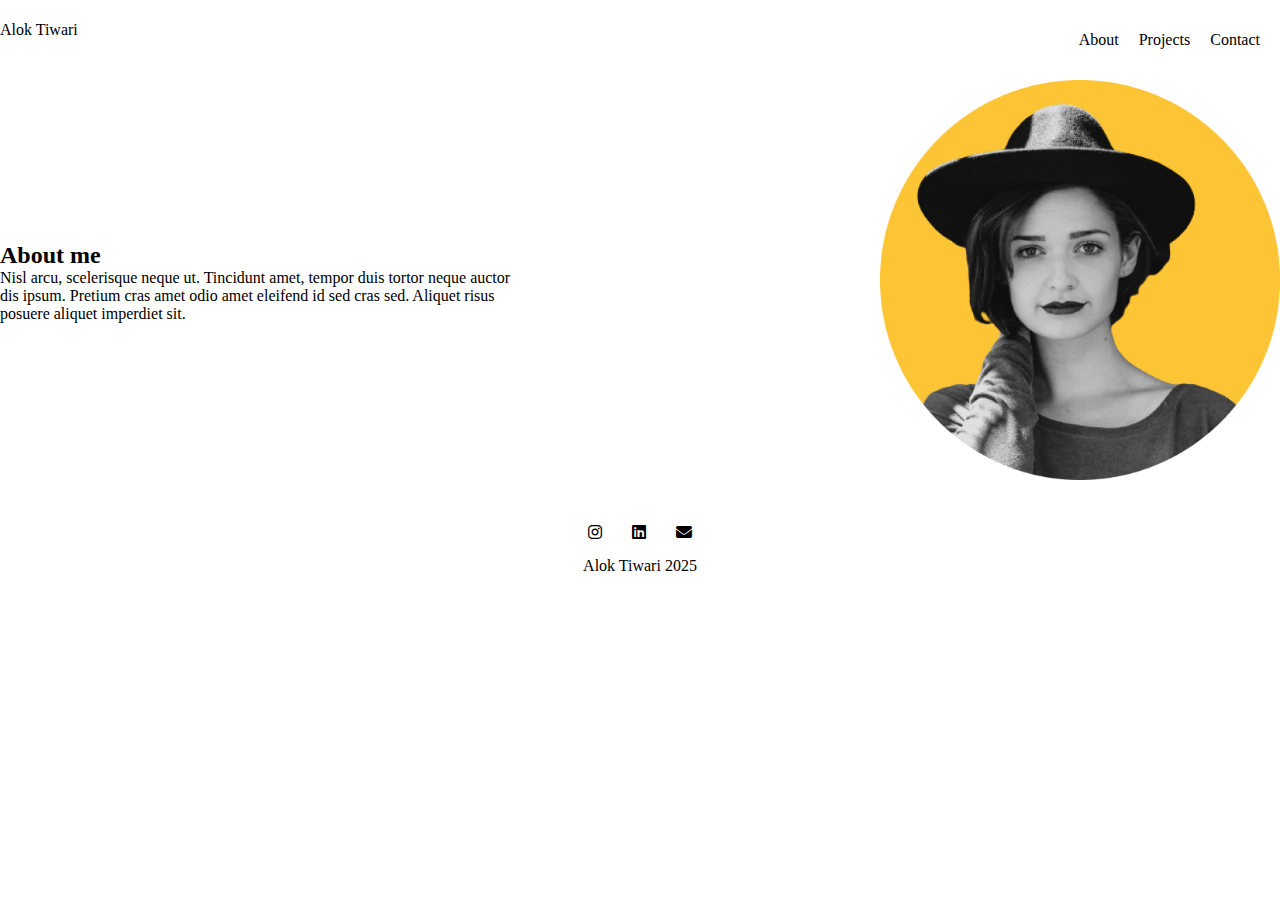
==== index.html @ 7c9b97ea "add all final initial time" ====
<!doctype html>
<html lang="en">

<head>
    <!-- Required meta tags -->
    <meta charset="utf-8">
    <meta name="viewport" content="width=device-width, initial-scale=1">

    <!-- Bootstrap CSS -->
    <link href="https://cdn.jsdelivr.net/npm/bootstrap@5.0.2/dist/css/bootstrap.min.css" rel="stylesheet"
        integrity="sha384-EVSTQN3/azprG1Anm3QDgpJLIm9Nao0Yz1ztcQTwFspd3yD65VohhpuuCOmLASjC" crossorigin="anonymous">

    <!-- Main css -->
    <link rel="stylesheet" href="./assets/css/style.css">

    <link rel="stylesheet" href="https://cdnjs.cloudflare.com/ajax/libs/font-awesome/6.7.2/css/all.min.css"
        integrity="sha512-Evv84Mr4kqVGRNSgIGL/F/aIDqQb7xQ2vcrdIwxfjThSH8CSR7PBEakCr51Ck+w+/U6swU2Im1vVX0SVk9ABhg=="
        crossorigin="anonymous" referrerpolicy="no-referrer" />

    <title>Alok Tiwari | About</title>
</head>

<body>
    <!-- start top section -->
    <nav class="container">
        <div class="brand-name">
            <a href="./index.html">Alok Tiwari</a>
        </div>
        <div class="site-menu">
            <ul>
                <li><a href="./index.html">About</a></li>
                <li><a href="#">Projects</a></li>
                <li><a href="./contact.html">Contact</a></li>
            </ul>
        </div>
    </nav>
    <!-- End top section -->

    <!-- start main section -->
    <main class="container">
        <div class="about-me">
            <h2 class="section-heading">
                About me
            </h2>
            <p>
                Nisl arcu, scelerisque neque ut. Tincidunt amet, tempor duis tortor neque auctor dis ipsum. Pretium cras
                amet odio amet eleifend id sed cras sed. Aliquet risus posuere aliquet imperdiet sit.
            </p>
        </div>
        <div class="profile-photo">
            <img src="./assets/img/about-img.png" alt="about-img">
        </div>
    </main>
    <footer>
        <div class="footer-content">
            <div class="social-icon">
                <div class="instagram-icon">
                    <i class="fa-brands fa-instagram"></i>
                </div>
                <div class="linkedin-icon">
                    <i class="fa-brands fa-linkedin"></i>
                </div>
                <div class="email-icon">
                    <i class="fa-solid fa-envelope"></i>
                </div>
            </div>
            <div class="footer-text">
                        <p>Alok Tiwari 2025</p>
                    </div>
        </div>

    </footer>

    <!-- Option 1: Bootstrap Bundle with Popper -->
    <script src="https://cdn.jsdelivr.net/npm/bootstrap@5.0.2/dist/js/bootstrap.bundle.min.js"
        integrity="sha384-MrcW6ZMFYlzcLA8Nl+NtUVF0sA7MsXsP1UyJoMp4YLEuNSfAP+JcXn/tWtIaxVXM"
        crossorigin="anonymous"></script>
</body>

</html>
---- assets/css/style.css ----
@import url('./reset.css');
@import url('./main.css');
@import url('./media.css');
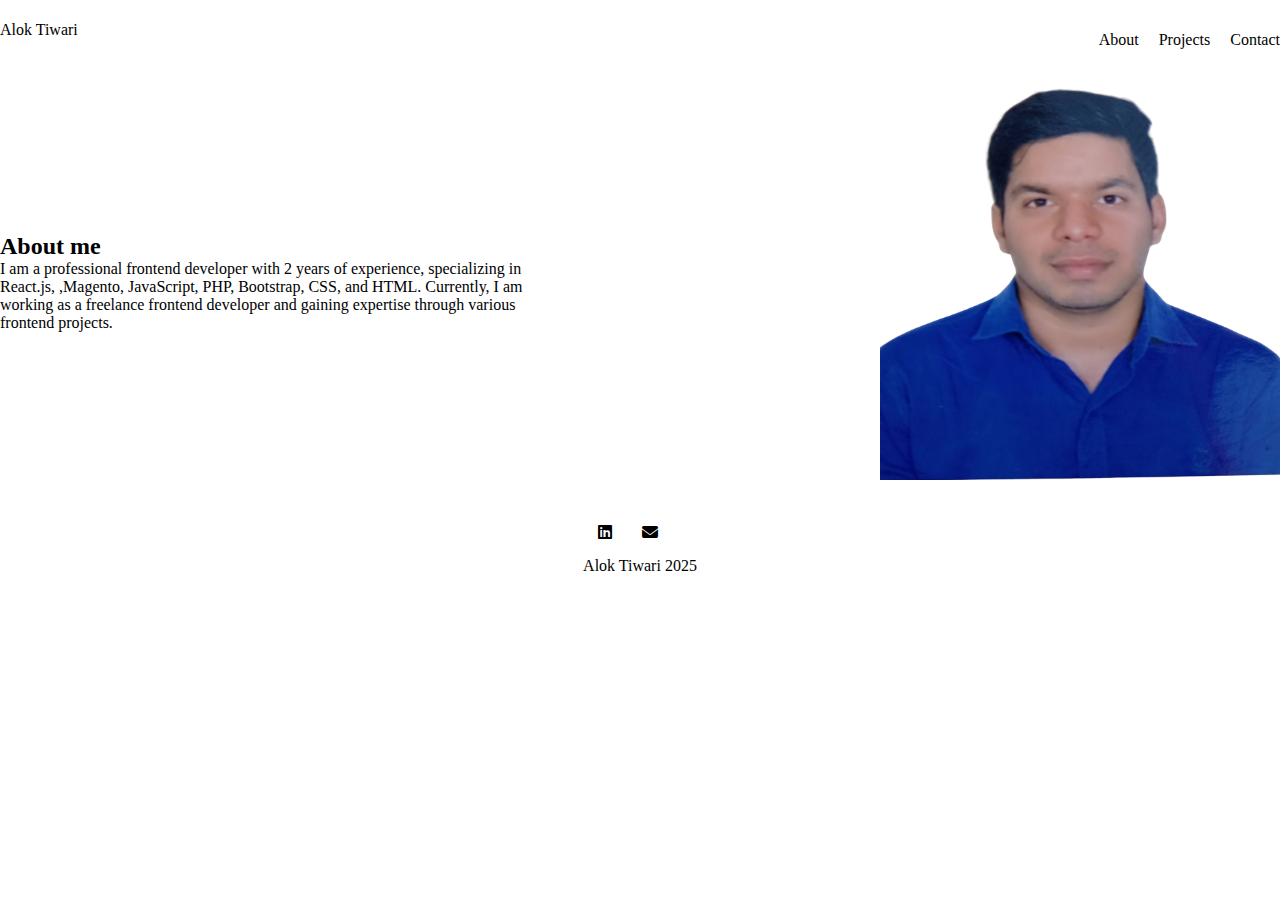
==== commit d7076ffe: "add my profile photo" ====
--- a/index.html
+++ b/index.html
@@ -43,25 +43,25 @@
                 About me
             </h2>
             <p>
-                Nisl arcu, scelerisque neque ut. Tincidunt amet, tempor duis tortor neque auctor dis ipsum. Pretium cras
-                amet odio amet eleifend id sed cras sed. Aliquet risus posuere aliquet imperdiet sit.
+                I am a professional frontend developer with 2 years of experience, specializing in React.js, ,Magento, JavaScript, PHP, Bootstrap, CSS, and HTML. Currently, I am working as a freelance frontend developer and gaining expertise through various frontend projects.
             </p>
         </div>
         <div class="profile-photo">
-            <img src="./assets/img/about-img.png" alt="about-img">
+            <img src="./assets/img/Passport_Photo-removebg.png" alt="about-img">
         </div>
     </main>
     <footer>
         <div class="footer-content">
             <div class="social-icon">
-                <div class="instagram-icon">
-                    <i class="fa-brands fa-instagram"></i>
-                </div>
                 <div class="linkedin-icon">
+                <a href="www.linkedin.com/in/alokt1994">
                     <i class="fa-brands fa-linkedin"></i>
+                </a>
                 </div>
                 <div class="email-icon">
+                   <a href="mailto:alokt1994@gmail.com"> 
                     <i class="fa-solid fa-envelope"></i>
+                </a>
                 </div>
             </div>
             <div class="footer-text">
